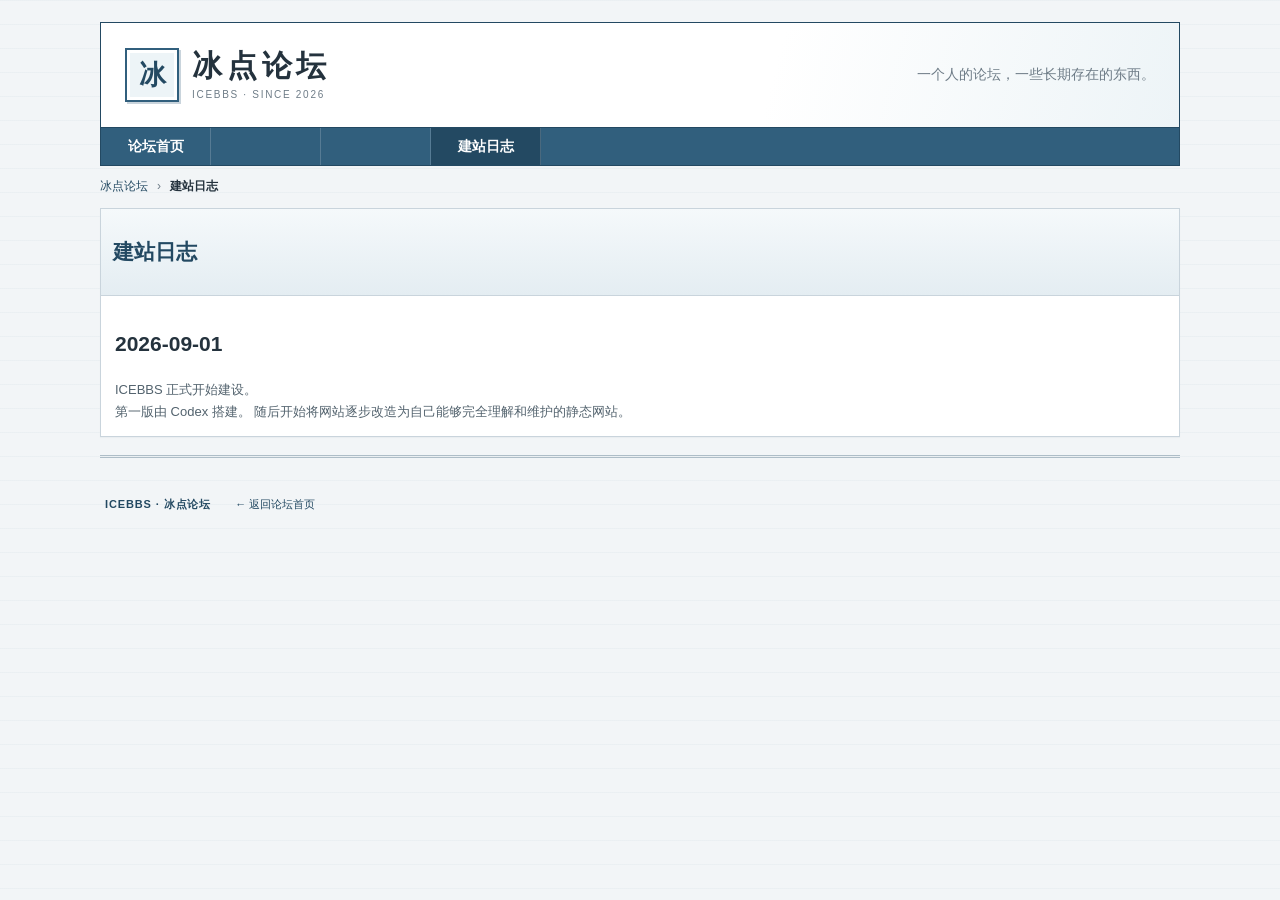
==== build-log/index.html @ da9b3498 "Create index.html Create static build log page" ====
<!DOCTYPE html>

<html lang="zh-CN" id="top">

<head>

  <meta charset="UTF-8">

  <meta
    name="viewport"
    content="width=device-width, initial-scale=1.0"
  >

  <title>建站日志 · 冰点论坛</title>

  <link rel="stylesheet" href="../style.css">

</head>


<body>

  <div class="site-shell">

    <header class="masthead">

      <div class="brand-row">

        <a class="brand" href="../">

          <span class="brand-seal">冰</span>

          <span>
            <strong>冰点论坛</strong>
            <small>ICEBBS · SINCE 2026</small>
          </span>

        </a>

        <p class="masthead-note">
          一个人的论坛，一些长期存在的东西。
        </p>

      </div>


      <nav class="main-nav">

        <a href="../">
          论坛首页
        </a>

        <span class="nav-placeholder"></span>

        <span class="nav-placeholder"></span>

        <a class="active" href="./">
          建站日志
        </a>

      </nav>

    </header>


    <main>

      <div class="crumbs">

        <a href="../">
          冰点论坛
        </a>

        <span>›</span>

        <strong>
          建站日志
        </strong>

      </div>


      <section class="panel">

        <div class="panel-title">

          <h1>
            建站日志
          </h1>

        </div>


        <div class="panel-body">

          <h2>
            2026-09-01
          </h2>

          <p>
            ICEBBS 正式开始建设。
          </p>

          <p>
            第一版由 Codex 搭建。
            随后开始将网站逐步改造为自己能够完全理解和维护的静态网站。
          </p>

        </div>

      </section>

    </main>


    <footer>

      <p>
        ICEBBS · 冰点论坛
      </p>

      <a href="../">
        ← 返回论坛首页
      </a>

    </footer>

  </div>

</body>

</html>
---- style.css ----
:root {
  --paper: #f2f5f7;
  --surface: #ffffff;
  --ink: #24323d;
  --muted: #6e7c87;
  --line: #c9d4dc;
  --line-soft: #e1e8ed;
  --blue: #315f7d;
  --blue-deep: #234962;
  --blue-pale: #dbe8f0;
  --blue-wash: #edf4f7;
  --accent: #9c3f32;
  --radius: 2px;
  color-scheme: light;
}

* { box-sizing: border-box; }
html { scroll-behavior: smooth; }

body {
  margin: 0;
  color: var(--ink);
  background: var(--paper);
  font-family: "Noto Sans SC", "Microsoft YaHei", "PingFang SC", Arial, sans-serif;
  font-size: 14px;
  line-height: 1.65;
  background-image: linear-gradient(rgba(49, 95, 125, .035) 1px, transparent 1px);
  background-size: 100% 24px;
}

a { color: var(--blue-deep); text-decoration: none; }
a:hover { color: var(--accent); text-decoration: underline; text-underline-offset: 3px; }
.site-shell { width: min(1080px, calc(100% - 32px)); margin: 22px auto 0; }
.masthead { border: 1px solid var(--blue-deep); background: var(--surface); }

.brand-row {
  min-height: 104px;
  padding: 18px 24px;
  display: flex;
  align-items: center;
  justify-content: space-between;
  gap: 24px;
  background: linear-gradient(105deg, #fff 0%, #fff 62%, var(--blue-wash) 100%);
}

.brand { display: inline-flex; align-items: center; gap: 13px; color: var(--ink); }
.brand:hover { color: var(--ink); text-decoration: none; }
.brand-seal {
  width: 54px;
  height: 54px;
  display: grid;
  place-items: center;
  border: 2px solid var(--blue);
  color: var(--blue-deep);
  background: var(--blue-wash);
  font: 700 27px/1 SimSun, serif;
  box-shadow: inset 0 0 0 3px #fff, 2px 2px 0 var(--line);
}
.brand strong { display: block; font: 700 30px/1.1 SimSun, "Songti SC", serif; letter-spacing: .16em; }
.brand small { display: block; margin-top: 7px; color: var(--muted); font: 10px/1.2 Verdana, sans-serif; letter-spacing: .17em; }
.masthead-note { margin: 0; color: var(--muted); font-family: SimSun, serif; }

.main-nav { display: flex; min-height: 38px; align-items: stretch; background: var(--blue); border-top: 1px solid var(--blue-deep); }
.main-nav a { display: grid; place-items: center; min-width: 110px; padding: 7px 18px; color: #fff; border-right: 1px solid rgba(255,255,255,.18); font-weight: 600; }
.main-nav a:hover, .main-nav a.active { background: var(--blue-deep); text-decoration: none; color: #fff; }
.nav-placeholder { display: block; width: 110px; border-right: 1px solid rgba(255,255,255,.18); }
.crumbs { display: flex; gap: 9px; align-items: center; height: 42px; color: var(--muted); font-size: 12px; }
.crumbs strong { color: var(--ink); }

.notice {
  display: grid;
  grid-template-columns: 84px 1fr auto;
  gap: 18px;
  align-items: center;
  padding: 13px 16px;
  border: 1px solid #bdccd5;
  border-left: 4px solid var(--blue);
  background: #fffdf6;
  box-shadow: 0 1px 0 rgba(35,73,98,.04);
}
.notice-label { align-self: stretch; display: grid; place-items: center; background: var(--blue-wash); color: var(--blue-deep); font-weight: 700; font-size: 13px; }
.notice h1 { margin: 0 0 2px; font: 700 17px/1.4 SimSun, serif; }
.notice p { margin: 0; color: #566570; }
.notice time { align-self: start; color: var(--muted); font: 11px/1.5 Verdana, sans-serif; }

.content-grid { display: grid; grid-template-columns: minmax(0, 1fr) 294px; gap: 14px; margin-top: 14px; }
.panel { border: 1px solid var(--line); background: var(--surface); box-shadow: 0 1px 1px rgba(35,73,98,.04); }
.panel-title { min-height: 39px; padding: 8px 12px; display: flex; align-items: center; justify-content: space-between; gap: 12px; color: var(--blue-deep); background: linear-gradient(#f5f9fb, #e4edf2); border-bottom: 1px solid var(--line); }
.panel-title h2 { margin: 0; font: 700 15px/1.4 SimSun, serif; letter-spacing: .06em; }
.panel-title span { color: var(--muted); font-size: 11px; }

.board-head { display: grid; grid-template-columns: 1fr 58px 180px; padding: 6px 12px 6px 66px; color: var(--muted); background: #f8fafb; border-bottom: 1px solid var(--line-soft); font-size: 11px; }
.board-head span:nth-child(2) { text-align: center; }
.board-row { min-height: 82px; display: grid; grid-template-columns: 44px minmax(0, 1fr) 58px 180px; gap: 10px; align-items: center; padding: 12px; border-bottom: 1px solid var(--line-soft); }
.board-row:last-child { border-bottom: 0; }
.board-row:hover { background: #fbfdfe; }
.board-mark { width: 36px; height: 36px; display: grid; place-items: center; color: var(--blue-deep); background: var(--blue-wash); border: 1px solid #b7cad6; font: 700 17px/1 SimSun, serif; }
.board-copy h3 { margin: 0; font: 700 15px/1.4 SimSun, serif; }
.board-copy p { margin: 3px 0 0; color: var(--muted); font-size: 12px; }
.board-count { text-align: center; color: var(--muted); font: 12px/1 Verdana, sans-serif; }
.board-latest a, .board-latest time { display: block; white-space: nowrap; overflow: hidden; text-overflow: ellipsis; }
.board-latest a { font-size: 12px; }
.board-latest time { margin-top: 3px; color: #8b969d; font: 10px/1.3 Verdana, sans-serif; }

.sidebar { display: flex; flex-direction: column; gap: 14px; }
.panel-body { padding: 14px; }
.panel-body > p { margin: 0; color: #53636e; font-size: 13px; }
.stats { margin: 15px 0 0; border-top: 1px dotted #b7c4cc; }
.stats div { display: grid; grid-template-columns: 58px 1fr; padding: 7px 0; border-bottom: 1px dotted #cbd5dc; }
.stats dt { color: var(--muted); }
.stats dd { margin: 0; }
.update-list { margin: 0; padding: 5px 12px 7px; list-style: none; }
.update-list li { display: grid; grid-template-columns: 24px minmax(0, 1fr) auto; gap: 8px; align-items: start; padding: 9px 0; border-bottom: 1px dotted #cbd5dc; }
.update-list li:last-child { border-bottom: 0; }
.update-index { margin-top: 2px; color: #93a0a8; font: 10px/1.3 Verdana, sans-serif; }
.update-list a { display: block; font-size: 12px; white-space: nowrap; overflow: hidden; text-overflow: ellipsis; }
.update-list small { display: block; margin-top: 2px; color: var(--muted); }
.update-list time { color: #8b969d; font: 10px/1.5 Verdana, sans-serif; }

footer { min-height: 96px; display: grid; grid-template-columns: auto 1fr auto; gap: 24px; align-items: center; margin-top: 18px; padding: 20px 5px; color: var(--muted); border-top: 3px double #aebdc7; font-size: 11px; }
footer p { margin: 0; }
footer p:first-child { color: var(--blue-deep); font: 700 11px/1 Verdana, sans-serif; letter-spacing: .08em; }

@media (max-width: 800px) {
  .site-shell { width: min(100% - 20px, 680px); margin-top: 10px; }
  .brand-row { min-height: 86px; padding: 14px; }
  .brand strong { font-size: 25px; }
  .brand-seal { width: 46px; height: 46px; font-size: 23px; }
  .masthead-note { display: none; }
  .main-nav { overflow-x: auto; }
  .main-nav a { min-width: 92px; padding-inline: 12px; white-space: nowrap; }
  .nav-placeholder { width: 92px; min-width: 92px; }
  .notice { grid-template-columns: 66px 1fr; gap: 12px; }
  .notice time { display: none; }
  .content-grid { grid-template-columns: 1fr; }
}

@media (max-width: 560px) {
  body { font-size: 13px; }
  .brand small { letter-spacing: .09em; }
  .notice { grid-template-columns: 1fr; }
  .notice-label { min-height: 30px; justify-self: start; padding: 0 10px; }
  .board-head { display: none; }
  .board-row { grid-template-columns: 38px minmax(0, 1fr) auto; min-height: 74px; padding: 10px; }
  .board-mark { width: 32px; height: 32px; }
  .board-latest { display: none; }
  .board-count::after { content: ' 篇'; }
  footer { grid-template-columns: 1fr auto; gap: 8px; }
  footer p:nth-child(2) { grid-column: 1 / -1; grid-row: 2; }
}
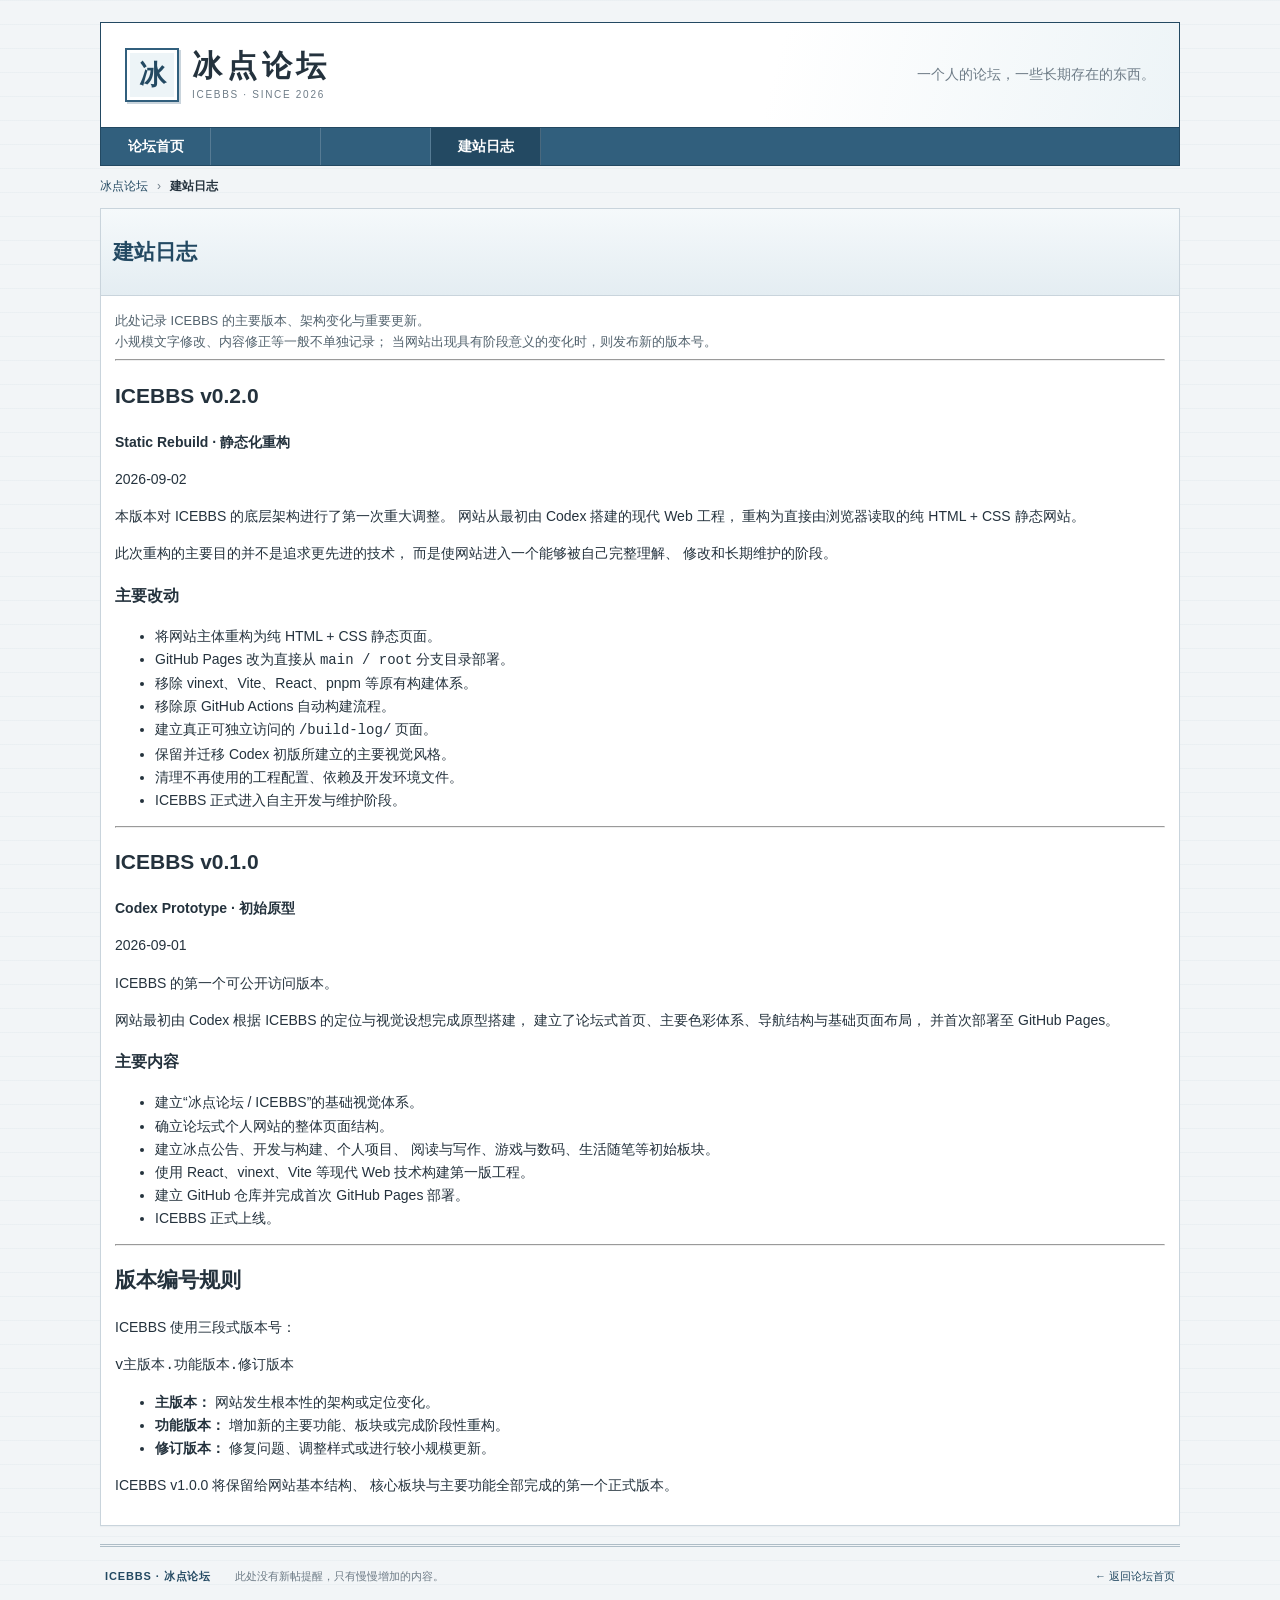
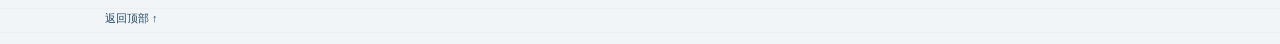
==== commit 9372d1cf: "Update index.html Update the build log page, create my own version rules." ====
--- a/build-log/index.html
+++ b/build-log/index.html
@@ -13,8 +13,15 @@
 
   <title>建站日志 · 冰点论坛</title>
 
+  <meta
+    name="description"
+    content="ICEBBS 冰点论坛的建站日志、版本记录与开发历史。"
+  >
+
   <link rel="stylesheet" href="../style.css">
 
+  <link rel="icon" href="../favicon.svg">
+
 </head>
 
 
@@ -22,20 +29,37 @@
 
   <div class="site-shell">
 
+
+    <!-- 网站顶部 -->
+
     <header class="masthead">
 
       <div class="brand-row">
 
-        <a class="brand" href="../">
-
-          <span class="brand-seal">冰</span>
+        <a
+          class="brand"
+          href="../"
+          aria-label="冰点论坛首页"
+        >
+
+          <span class="brand-seal">
+            冰
+          </span>
 
           <span>
-            <strong>冰点论坛</strong>
-            <small>ICEBBS · SINCE 2026</small>
+
+            <strong>
+              冰点论坛
+            </strong>
+
+            <small>
+              ICEBBS · SINCE 2026
+            </small>
+
           </span>
 
         </a>
+
 
         <p class="masthead-note">
           一个人的论坛，一些长期存在的东西。
@@ -44,17 +68,31 @@
       </div>
 
 
-      <nav class="main-nav">
+      <!-- 顶部导航 -->
+
+      <nav
+        class="main-nav"
+        aria-label="主导航"
+      >
 
         <a href="../">
           论坛首页
         </a>
 
-        <span class="nav-placeholder"></span>
-
-        <span class="nav-placeholder"></span>
-
-        <a class="active" href="./">
+        <span
+          class="nav-placeholder"
+          aria-hidden="true"
+        ></span>
+
+        <span
+          class="nav-placeholder"
+          aria-hidden="true"
+        ></span>
+
+        <a
+          class="active"
+          href="./"
+        >
           建站日志
         </a>
 
@@ -63,7 +101,11 @@
     </header>
 
 
+
     <main>
+
+
+      <!-- 面包屑导航 -->
 
       <div class="crumbs">
 
@@ -71,7 +113,9 @@
           冰点论坛
         </a>
 
-        <span>›</span>
+        <span>
+          ›
+        </span>
 
         <strong>
           建站日志
@@ -80,6 +124,9 @@
       </div>
 
 
+
+      <!-- 建站日志主体 -->
+
       <section class="panel">
 
         <div class="panel-title">
@@ -93,19 +140,228 @@
 
         <div class="panel-body">
 
-          <h2>
-            2026-09-01
-          </h2>
-
           <p>
-            ICEBBS 正式开始建设。
+            此处记录 ICEBBS 的主要版本、架构变化与重要更新。
           </p>
 
           <p>
-            第一版由 Codex 搭建。
-            随后开始将网站逐步改造为自己能够完全理解和维护的静态网站。
+            小规模文字修改、内容修正等一般不单独记录；
+            当网站出现具有阶段意义的变化时，则发布新的版本号。
           </p>
 
+
+
+          <hr>
+
+
+
+          <!-- v0.2.0 -->
+
+          <article>
+
+            <header>
+
+              <h2>
+                ICEBBS v0.2.0
+              </h2>
+
+              <p>
+                <strong>
+                  Static Rebuild · 静态化重构
+                </strong>
+              </p>
+
+              <time datetime="2026-09-02">
+                2026-09-02
+              </time>
+
+            </header>
+
+
+            <p>
+              本版本对 ICEBBS 的底层架构进行了第一次重大调整。
+              网站从最初由 Codex 搭建的现代 Web 工程，
+              重构为直接由浏览器读取的纯 HTML + CSS 静态网站。
+            </p>
+
+            <p>
+              此次重构的主要目的并不是追求更先进的技术，
+              而是使网站进入一个能够被自己完整理解、
+              修改和长期维护的阶段。
+            </p>
+
+
+            <h3>
+              主要改动
+            </h3>
+
+            <ul>
+
+              <li>
+                将网站主体重构为纯 HTML + CSS 静态页面。
+              </li>
+
+              <li>
+                GitHub Pages 改为直接从
+                <code>main / root</code>
+                分支目录部署。
+              </li>
+
+              <li>
+                移除 vinext、Vite、React、pnpm 等原有构建体系。
+              </li>
+
+              <li>
+                移除原 GitHub Actions 自动构建流程。
+              </li>
+
+              <li>
+                建立真正可独立访问的
+                <code>/build-log/</code>
+                页面。
+              </li>
+
+              <li>
+                保留并迁移 Codex 初版所建立的主要视觉风格。
+              </li>
+
+              <li>
+                清理不再使用的工程配置、依赖及开发环境文件。
+              </li>
+
+              <li>
+                ICEBBS 正式进入自主开发与维护阶段。
+              </li>
+
+            </ul>
+
+          </article>
+
+
+
+          <hr>
+
+
+
+          <!-- v0.1.0 -->
+
+          <article>
+
+            <header>
+
+              <h2>
+                ICEBBS v0.1.0
+              </h2>
+
+              <p>
+                <strong>
+                  Codex Prototype · 初始原型
+                </strong>
+              </p>
+
+              <time datetime="2026-09-01">
+                2026-09-01
+              </time>
+
+            </header>
+
+
+            <p>
+              ICEBBS 的第一个可公开访问版本。
+            </p>
+
+            <p>
+              网站最初由 Codex 根据 ICEBBS 的定位与视觉设想完成原型搭建，
+              建立了论坛式首页、主要色彩体系、导航结构与基础页面布局，
+              并首次部署至 GitHub Pages。
+            </p>
+
+
+            <h3>
+              主要内容
+            </h3>
+
+            <ul>
+
+              <li>
+                建立“冰点论坛 / ICEBBS”的基础视觉体系。
+              </li>
+
+              <li>
+                确立论坛式个人网站的整体页面结构。
+              </li>
+
+              <li>
+                建立冰点公告、开发与构建、个人项目、
+                阅读与写作、游戏与数码、生活随笔等初始板块。
+              </li>
+
+              <li>
+                使用 React、vinext、Vite 等现代 Web 技术构建第一版工程。
+              </li>
+
+              <li>
+                建立 GitHub 仓库并完成首次 GitHub Pages 部署。
+              </li>
+
+              <li>
+                ICEBBS 正式上线。
+              </li>
+
+            </ul>
+
+          </article>
+
+
+
+          <hr>
+
+
+
+          <!-- 版本规则 -->
+
+          <section>
+
+            <h2>
+              版本编号规则
+            </h2>
+
+            <p>
+              ICEBBS 使用三段式版本号：
+            </p>
+
+            <p>
+              <code>
+                v主版本.功能版本.修订版本
+              </code>
+            </p>
+
+            <ul>
+
+              <li>
+                <strong>主版本：</strong>
+                网站发生根本性的架构或定位变化。
+              </li>
+
+              <li>
+                <strong>功能版本：</strong>
+                增加新的主要功能、板块或完成阶段性重构。
+              </li>
+
+              <li>
+                <strong>修订版本：</strong>
+                修复问题、调整样式或进行较小规模更新。
+              </li>
+
+            </ul>
+
+            <p>
+              ICEBBS v1.0.0 将保留给网站基本结构、
+              核心板块与主要功能全部完成的第一个正式版本。
+            </p>
+
+          </section>
+
         </div>
 
       </section>
@@ -113,18 +369,32 @@
     </main>
 
 
+
+    <!-- 页脚 -->
+
     <footer>
 
       <p>
-        ICEBBS · 冰点论坛
+        <strong>
+          ICEBBS · 冰点论坛
+        </strong>
+      </p>
+
+      <p>
+        此处没有新帖提醒，只有慢慢增加的内容。
       </p>
 
       <a href="../">
         ← 返回论坛首页
       </a>
 
+      <a href="#top">
+        返回顶部 ↑
+      </a>
+
     </footer>
 
+
   </div>
 
 </body>
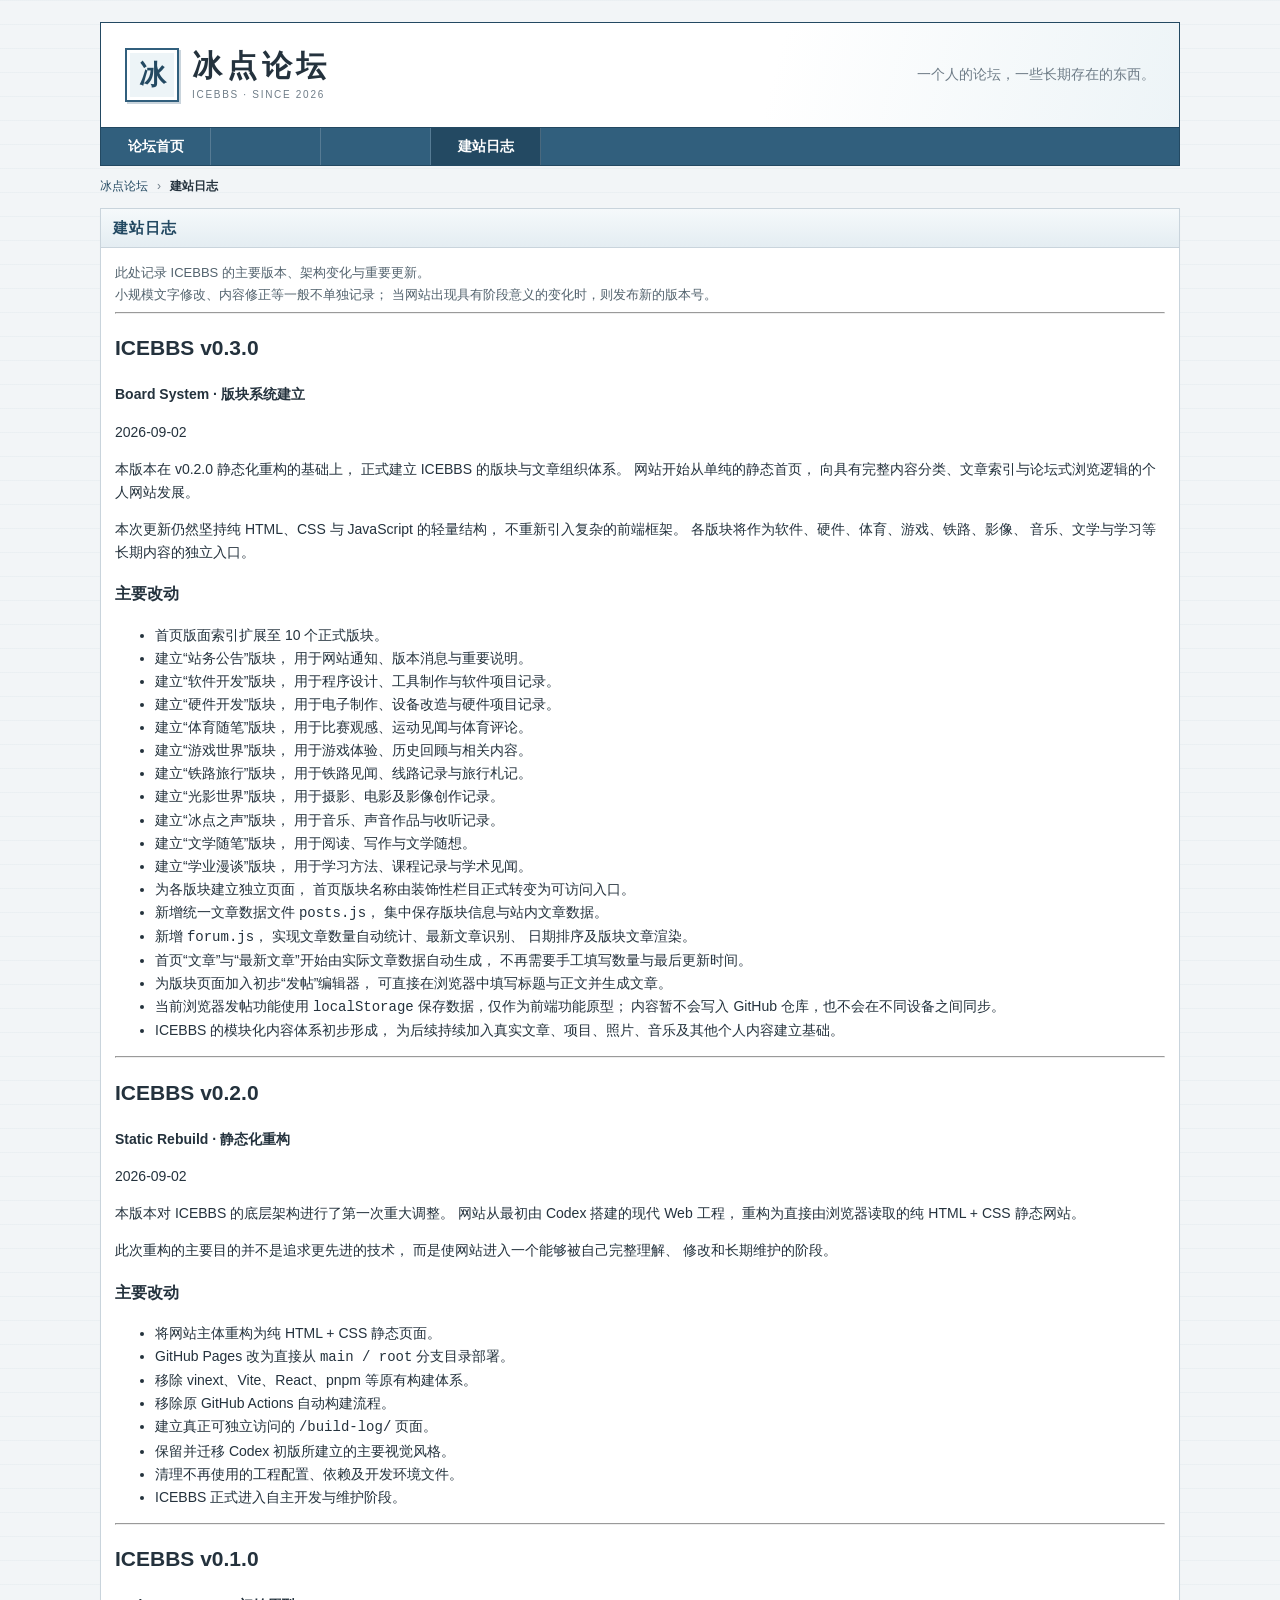
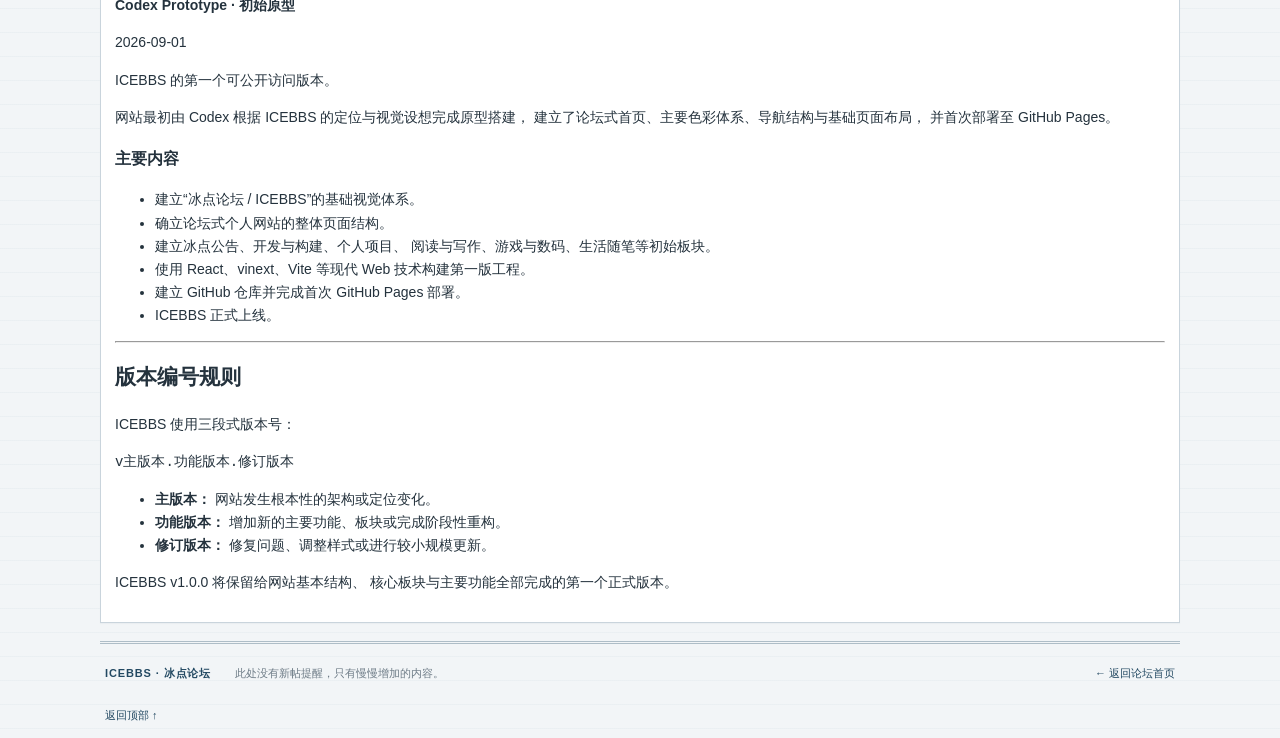
==== commit fd056499: "Update index.html" ====
--- a/build-log/index.html
+++ b/build-log/index.html
@@ -153,7 +153,150 @@
 
           <hr>
 
-
+          <!-- v0.3.0 -->
+
+          <article>
+
+            <header>
+
+              <h2>
+                ICEBBS v0.3.0
+              </h2>
+
+              <p>
+                <strong>
+                  Board System · 版块系统建立
+                </strong>
+              </p>
+
+              <time datetime="2026-09-02">
+                2026-09-02
+              </time>
+
+            </header>
+
+
+            <p>
+              本版本在 v0.2.0 静态化重构的基础上，
+              正式建立 ICEBBS 的版块与文章组织体系。
+              网站开始从单纯的静态首页，
+              向具有完整内容分类、文章索引与论坛式浏览逻辑的个人网站发展。
+            </p>
+
+            <p>
+              本次更新仍然坚持纯 HTML、CSS 与 JavaScript 的轻量结构，
+              不重新引入复杂的前端框架。
+              各版块将作为软件、硬件、体育、游戏、铁路、影像、
+              音乐、文学与学习等长期内容的独立入口。
+            </p>
+
+
+            <h3>
+              主要改动
+            </h3>
+
+            <ul>
+
+              <li>
+                首页版面索引扩展至 10 个正式版块。
+              </li>
+
+              <li>
+                建立“站务公告”版块，
+                用于网站通知、版本消息与重要说明。
+              </li>
+
+              <li>
+                建立“软件开发”版块，
+                用于程序设计、工具制作与软件项目记录。
+              </li>
+
+              <li>
+                建立“硬件开发”版块，
+                用于电子制作、设备改造与硬件项目记录。
+              </li>
+
+              <li>
+                建立“体育随笔”版块，
+                用于比赛观感、运动见闻与体育评论。
+              </li>
+
+              <li>
+                建立“游戏世界”版块，
+                用于游戏体验、历史回顾与相关内容。
+              </li>
+
+              <li>
+                建立“铁路旅行”版块，
+                用于铁路见闻、线路记录与旅行札记。
+              </li>
+
+              <li>
+                建立“光影世界”版块，
+                用于摄影、电影及影像创作记录。
+              </li>
+
+              <li>
+                建立“冰点之声”版块，
+                用于音乐、声音作品与收听记录。
+              </li>
+
+              <li>
+                建立“文学随笔”版块，
+                用于阅读、写作与文学随想。
+              </li>
+
+              <li>
+                建立“学业漫谈”版块，
+                用于学习方法、课程记录与学术见闻。
+              </li>
+
+              <li>
+                为各版块建立独立页面，
+                首页版块名称由装饰性栏目正式转变为可访问入口。
+              </li>
+
+              <li>
+                新增统一文章数据文件
+                <code>posts.js</code>，
+                集中保存版块信息与站内文章数据。
+              </li>
+
+              <li>
+                新增
+                <code>forum.js</code>，
+                实现文章数量自动统计、最新文章识别、
+                日期排序及版块文章渲染。
+              </li>
+
+              <li>
+                首页“文章”与“最新文章”开始由实际文章数据自动生成，
+                不再需要手工填写数量与最后更新时间。
+              </li>
+
+              <li>
+                为版块页面加入初步“发帖”编辑器，
+                可直接在浏览器中填写标题与正文并生成文章。
+              </li>
+
+              <li>
+                当前浏览器发帖功能使用
+                <code>localStorage</code>
+                保存数据，仅作为前端功能原型；
+                内容暂不会写入 GitHub 仓库，也不会在不同设备之间同步。
+              </li>
+
+              <li>
+                ICEBBS 的模块化内容体系初步形成，
+                为后续持续加入真实文章、项目、照片、音乐及其他个人内容建立基础。
+              </li>
+
+            </ul>
+
+          </article>
+
+
+          <hr>
 
           <!-- v0.2.0 -->
 
--- a/style.css
+++ b/style.css
@@ -86,7 +86,7 @@
 .content-grid { display: grid; grid-template-columns: minmax(0, 1fr) 294px; gap: 14px; margin-top: 14px; }
 .panel { border: 1px solid var(--line); background: var(--surface); box-shadow: 0 1px 1px rgba(35,73,98,.04); }
 .panel-title { min-height: 39px; padding: 8px 12px; display: flex; align-items: center; justify-content: space-between; gap: 12px; color: var(--blue-deep); background: linear-gradient(#f5f9fb, #e4edf2); border-bottom: 1px solid var(--line); }
-.panel-title h2 { margin: 0; font: 700 15px/1.4 SimSun, serif; letter-spacing: .06em; }
+.panel-title h1, .panel-title h2 { margin: 0; font: 700 15px/1.4 SimSun, serif; letter-spacing: .06em; }
 .panel-title span { color: var(--muted); font-size: 11px; }
 
 .board-head { display: grid; grid-template-columns: 1fr 58px 180px; padding: 6px 12px 6px 66px; color: var(--muted); background: #f8fafb; border-bottom: 1px solid var(--line-soft); font-size: 11px; }
@@ -101,6 +101,57 @@
 .board-latest a, .board-latest time { display: block; white-space: nowrap; overflow: hidden; text-overflow: ellipsis; }
 .board-latest a { font-size: 12px; }
 .board-latest time { margin-top: 3px; color: #8b969d; font: 10px/1.3 Verdana, sans-serif; }
+.board-latest .empty { color: #9aa4aa; font-size: 12px; }
+.boards-panel { margin-top: 14px; }
+
+.button {
+  min-height: 30px;
+  padding: 5px 14px;
+  border: 1px solid var(--blue-deep);
+  border-radius: var(--radius);
+  color: #fff;
+  background: var(--blue);
+  font: 600 13px/1.3 inherit;
+  cursor: pointer;
+}
+.button:hover { background: var(--blue-deep); }
+.button-secondary { color: var(--blue-deep); background: #fff; }
+.button-secondary:hover { color: #fff; }
+.board-toolbar { display: flex; align-items: center; gap: 12px; }
+.board-summary { display: flex; justify-content: space-between; gap: 20px; align-items: center; }
+.board-summary p { margin: 0; }
+.board-total { color: var(--muted); white-space: nowrap; font-size: 12px; }
+
+.post-editor { margin-top: 14px; }
+.post-editor[hidden] { display: none; }
+.editor-note { margin: 0 0 12px; color: var(--muted); font-size: 12px; }
+.editor-form { display: grid; gap: 12px; }
+.editor-form label { display: grid; gap: 5px; color: var(--blue-deep); font-weight: 700; }
+.editor-form input, .editor-form textarea {
+  width: 100%;
+  border: 1px solid #aebdc7;
+  border-radius: var(--radius);
+  padding: 9px 10px;
+  color: var(--ink);
+  background: #fff;
+  font: 14px/1.65 inherit;
+}
+.editor-form textarea { min-height: 220px; resize: vertical; }
+.editor-form input:focus, .editor-form textarea:focus { outline: 2px solid var(--blue-pale); border-color: var(--blue); }
+.editor-actions { display: flex; gap: 8px; }
+.editor-status { min-height: 20px; margin: 0; color: var(--accent); font-size: 12px; }
+
+.topic-list { background: var(--surface); }
+.topic-empty { margin: 0; padding: 28px 16px; text-align: center; color: var(--muted); }
+.topic-row { padding: 16px; border-bottom: 1px solid var(--line-soft); scroll-margin-top: 12px; }
+.topic-row:last-child { border-bottom: 0; }
+.topic-row:target { background: #fffdf6; box-shadow: inset 4px 0 0 var(--blue); }
+.topic-heading { display: flex; justify-content: space-between; align-items: baseline; gap: 18px; }
+.topic-heading h2 { margin: 0; font: 700 16px/1.5 SimSun, serif; }
+.topic-heading time { color: var(--muted); font: 10px/1.5 Verdana, sans-serif; white-space: nowrap; }
+.topic-content { margin-top: 10px; color: #4b5b66; white-space: pre-wrap; overflow-wrap: anywhere; }
+.topic-content p { margin: 0; }
+.storage-notice { padding: 10px 12px; border: 1px dashed #b7c4cc; background: #f8fafb; color: var(--muted); font-size: 12px; }
 
 .sidebar { display: flex; flex-direction: column; gap: 14px; }
 .panel-body { padding: 14px; }
@@ -145,6 +196,9 @@
   .board-mark { width: 32px; height: 32px; }
   .board-latest { display: none; }
   .board-count::after { content: ' 篇'; }
+  .board-summary, .topic-heading { align-items: flex-start; flex-direction: column; gap: 5px; }
+  .panel-title .board-toolbar span { display: none; }
+  .editor-actions { flex-wrap: wrap; }
   footer { grid-template-columns: 1fr auto; gap: 8px; }
   footer p:nth-child(2) { grid-column: 1 / -1; grid-row: 2; }
 }
